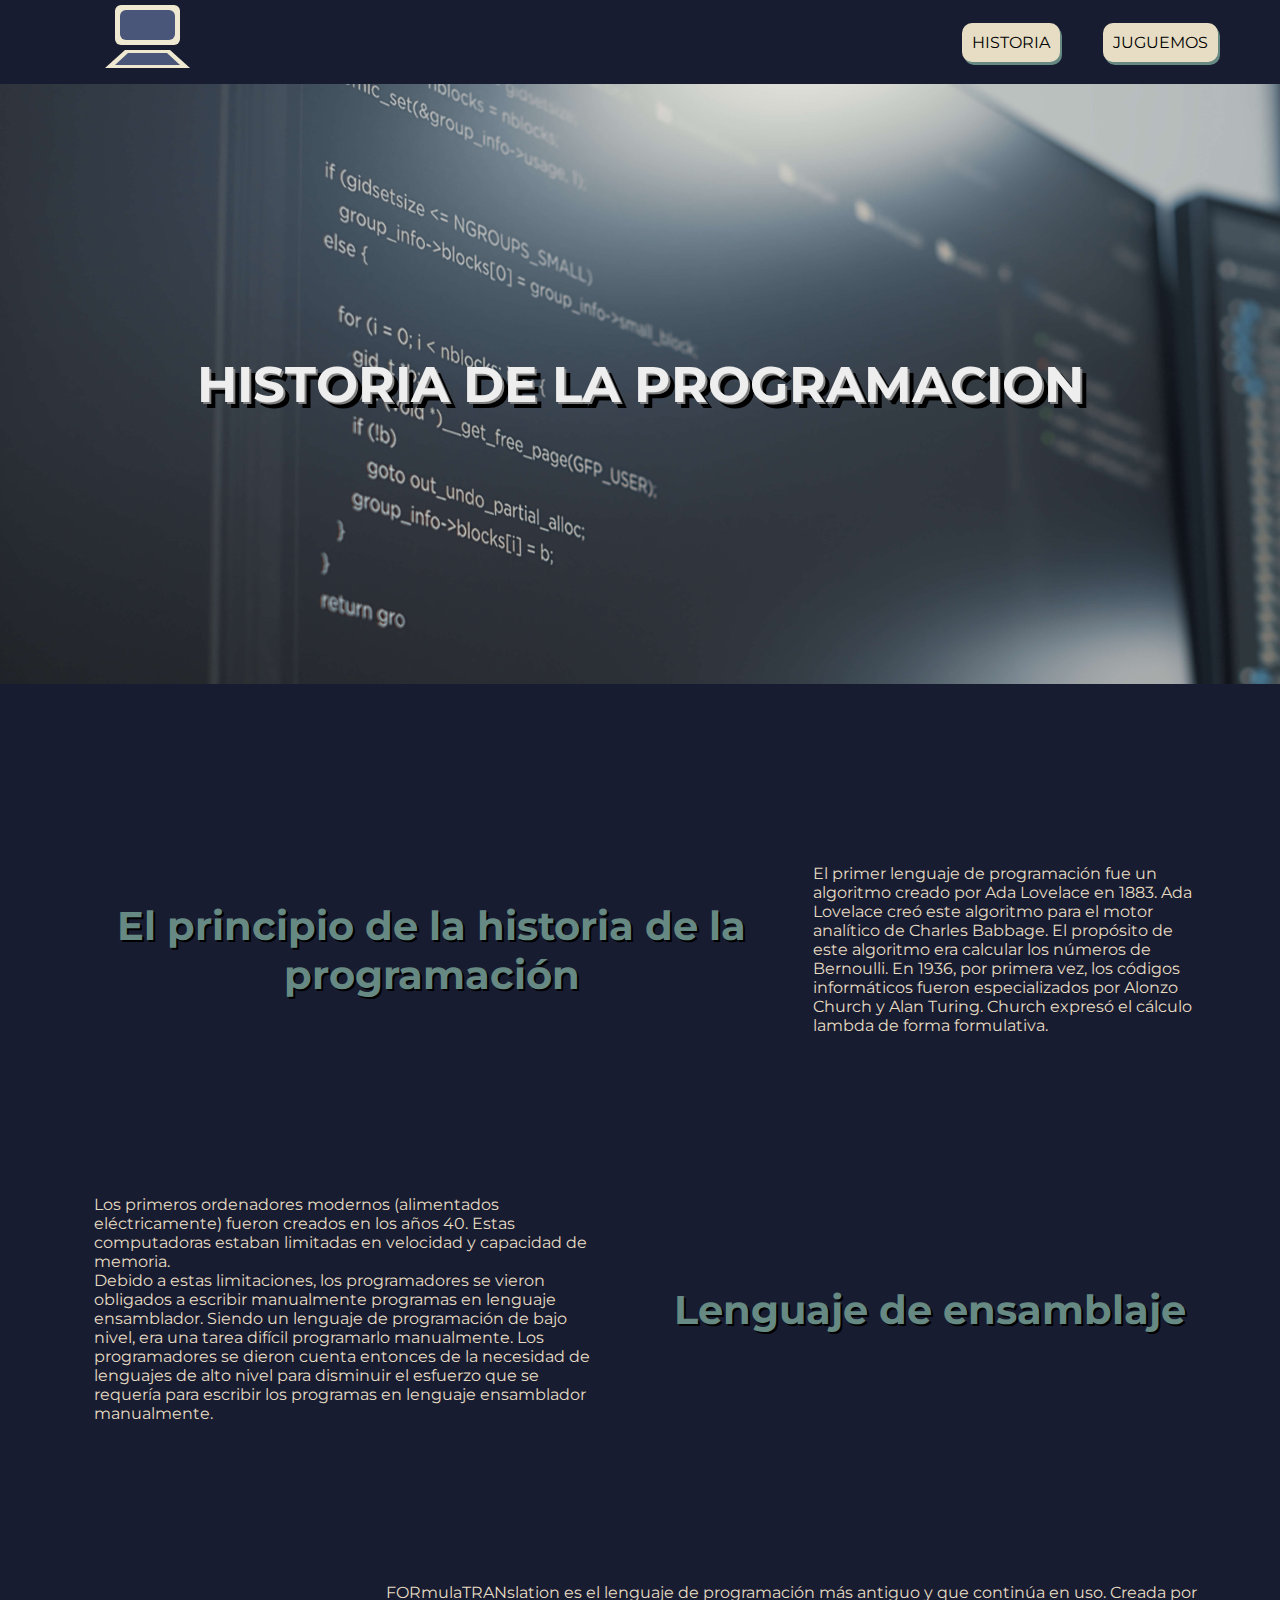
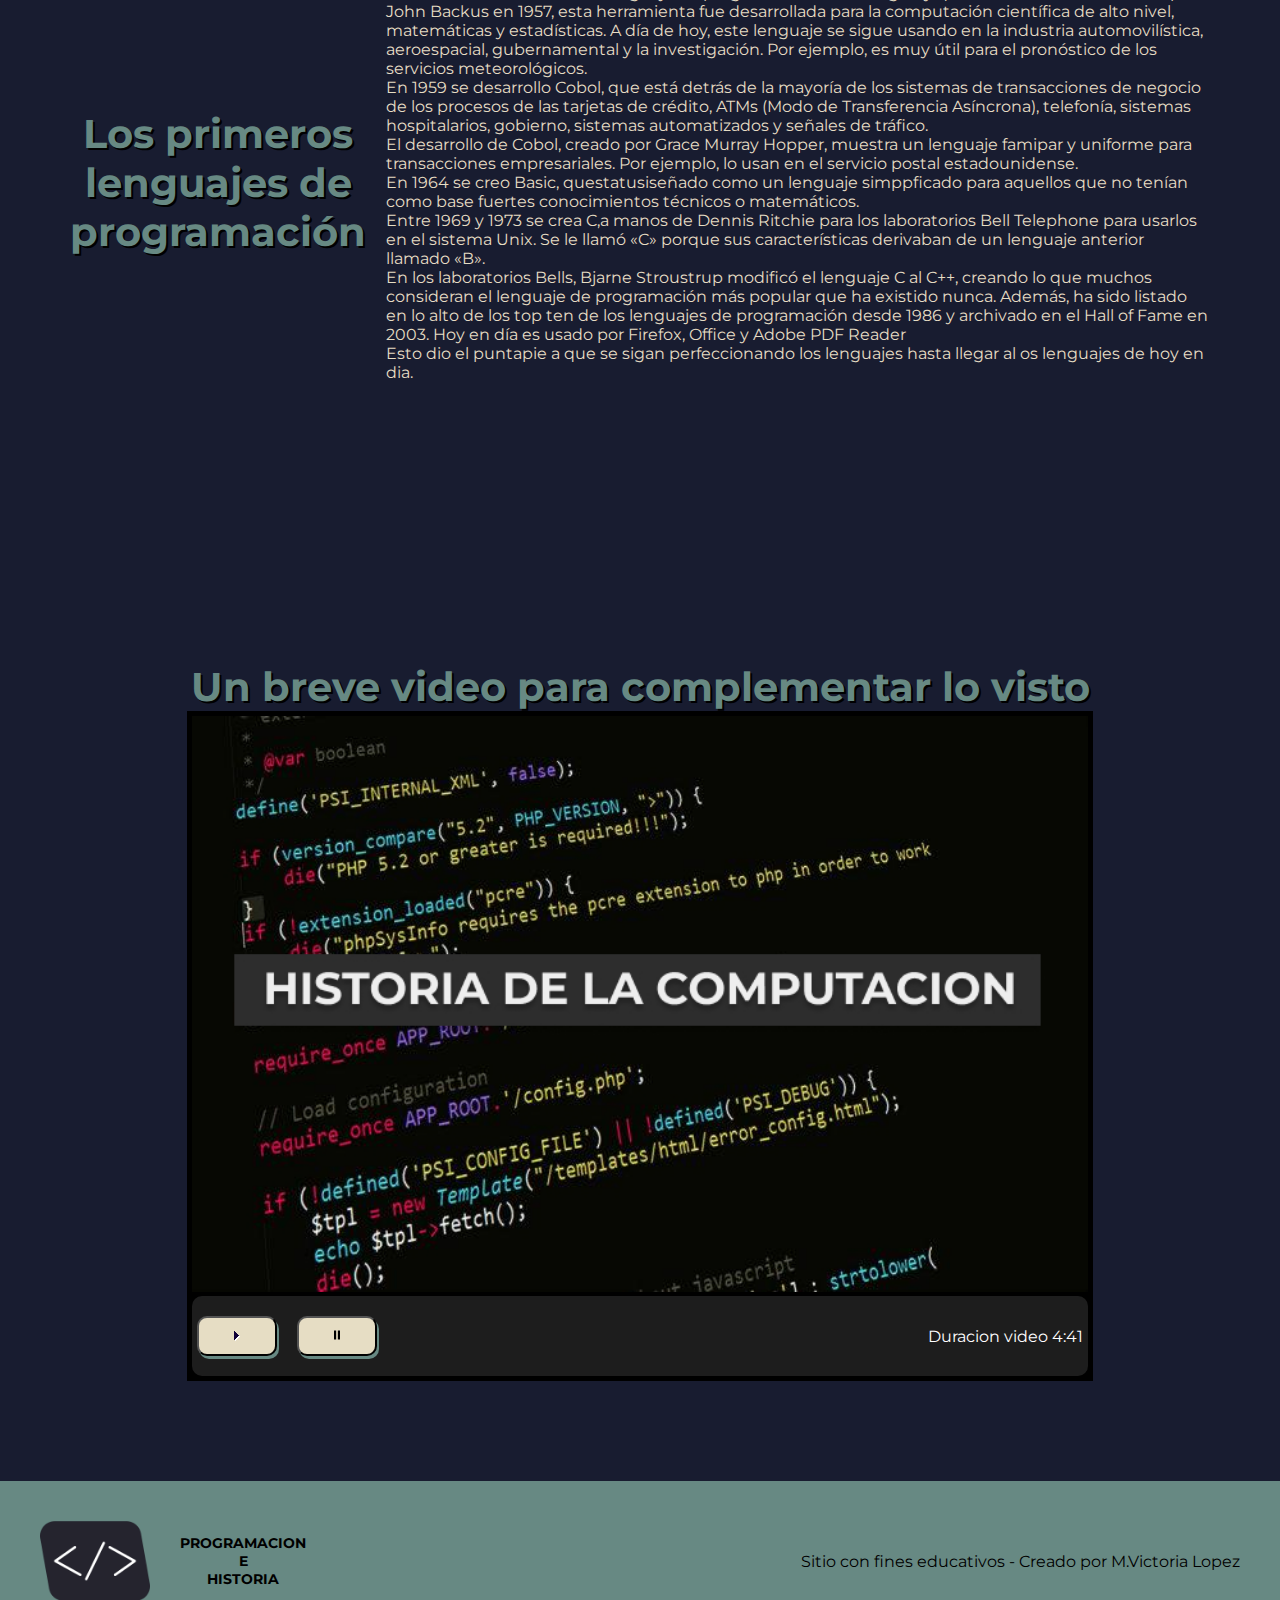
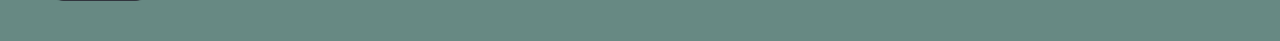
==== historia.html @ 0f558f9a "first commit" ====
<!DOCTYPE html>
<html lang="es">
<head>
    <meta charset="UTF-8">
    <meta name="viewport" content="width=device-width, initial-scale=1.0">
    <title>Historia</title>
    <link rel="stylesheet" href="./proyect.css">
</head>

<body>
    <nav>
        <a class="binicio" href="./index.html">
            <svg>
                <rect id="moni" x="75" y="5" width="65px" height="40px" fill="#F0E9D2" rx="6"></rect>
                <rect id="pantalla" x="80" y="10" width="55px" height="30px" fill="#495579" rx="6"></rect>
                <polygon id="base" points="85 50, 130 50, 150 68, 65 68" fill="#F0E9D2"></polygon>
                <polygon id="teclas" points="88 53, 127 53, 140 65, 75 65" fill="#495579" ></polygon>
           </svg>
        </a>
        <div class="barra-botones">
            <div class="iteminicio">
                <a class="botoninicio" href="./historia.html">HISTORIA</a>
                </div>
                <div class="iteminicio">
                <a class="botoninicio" href="./juego.html">JUGUEMOS</a>
                </div>
        </div>
            
   </nav>

    <h1>HISTORIA DE LA PROGRAMACION</h1>

    <main class="contpadre">
        
        <div class="bloques">
            <h2>El principio de la historia de la programación</h2>
            <p class="texthist">El primer lenguaje de programación fue un algoritmo creado por Ada Lovelace en 1883. Ada Lovelace creó este algoritmo para el motor analítico de Charles Babbage. El propósito de este algoritmo era calcular los números de Bernoulli. En 1936, por primera vez, los códigos informáticos fueron especializados por Alonzo Church y Alan Turing. Church expresó el cálculo lambda de forma formulativa.</p>
        </div>

        <div class="bloques">
            <p class="texthist">
                Los primeros ordenadores modernos (alimentados eléctricamente) fueron creados en los años 40. Estas computadoras estaban limitadas en velocidad y capacidad de memoria.<br>
                Debido a estas limitaciones, los programadores se vieron obligados a escribir manualmente programas en lenguaje ensamblador. Siendo un lenguaje de programación de bajo nivel, era una tarea difícil programarlo manualmente. Los programadores se dieron cuenta entonces de la necesidad de lenguajes de alto nivel para disminuir el esfuerzo que se requería para escribir los programas en lenguaje ensamblador manualmente.
            </p>

            <h2>Lenguaje de ensamblaje</h2>
            
        </div>

        <div class="bloques">
            <h2>Los primeros<br> lenguajes de<br> programación</h2>
            <p >
                FORmulaTRANslation es el lenguaje de programación más antiguo y que continúa en uso. Creada por John Backus en 1957, esta herramienta fue desarrollada para la computación científica de alto nivel, matemáticas y estadísticas. A día de hoy, este lenguaje se sigue usando en la industria automovilística, aeroespacial, gubernamental y la investigación. Por ejemplo, es muy útil para el pronóstico de los servicios meteorológicos.<br>
                En 1959 se desarrollo Cobol, que está detrás de la mayoría de los sistemas de transacciones de negocio de los procesos de las tarjetas de crédito, ATMs (Modo de Transferencia Asíncrona), telefonía, sistemas hospitalarios, gobierno, sistemas automatizados y señales de tráfico.<br>
                El desarrollo de Cobol, creado por Grace Murray Hopper, muestra un lenguaje famipar y uniforme para transacciones empresariales. Por ejemplo, lo usan en el servicio postal estadounidense.<br>
                En 1964 se creo Basic, questatusiseñado como un lenguaje simppficado para aquellos que no tenían como base fuertes conocimientos técnicos o matemáticos.<br>
                Entre 1969 y 1973 se crea C,a manos de Dennis Ritchie para los laboratorios Bell Telephone para usarlos en el sistema Unix. Se le llamó «C» porque sus características derivaban de un lenguaje anterior llamado «B».<br>
                En los laboratorios Bells, Bjarne Stroustrup modificó el lenguaje C al C++, creando lo que muchos consideran el lenguaje de programación más popular que ha existido nunca. Además, ha sido listado en lo alto de los top ten de los lenguajes de programación desde 1986 y archivado en el Hall of Fame en 2003. Hoy en día es usado por Firefox, Office y Adobe PDF Reader<br>
                Esto dio el puntapie a que se sigan perfeccionando los lenguajes hasta llegar al os lenguajes de hoy en dia.
        </p>
        </div>
    </main>
    
    <article class="contevideo">
        <h2>Un breve video para complementar lo visto</h2>
        <section class="espaciovideo">
            <video poster="./assets/imagenes/img-video.jpg" width="100%">
                <source src="./assets/video/historia-Comp.mp4">
                <source src="./assets/video/historia-Comp.ogv"> 
            </video>
            <div class="barra">
                <div class="botonesvideo">
                    <button class="botonv" id="play"><img src="./assets/imagenes/play.svg"></button>
                    <button class="botonv" id="pause"><img src="./assets/imagenes/pausa.svg"></button>
                </div>
                <p class="tiempo"> Duracion video 4:41</p>
            </div>
        </section>
       
    </article>

    <footer class="pie">
        <div class="contenedor">
            <img class="logopie" src="./assets/imagenes/logo.png">
            <p class="titulopie">PROGRAMACION <br>E<br> HISTORIA</p>
        </div>
       <div>
            <p>Sitio con fines educativos - Creado por  M.Victoria Lopez</p>
       </div>
    </footer>

    <script src="./script.js"></script>

</body>
</html>
---- proyect.css ----
@import url('https://fonts.googleapis.com/css2?family=Montserrat:wght@400;600&display=swap');
*{
    font-family: 'Montserrat', sans-serif;
    margin: auto 0px;
}

nav{
    display: flex;
    align-items: center;
    justify-content: space-between;
    margin: 0px 40px;
}

.barra-botones{
    display: flex;
    width: 300px;
    justify-content: space-around
}

.iteminicio{
    display: flex;
    justify-content: end;
    gap: 50px;
}

a{
    text-decoration: none;
    border-radius: 10px;
    box-shadow: 2px 3px #678983;    
   }


.botoninicio{
    background-color:rgb(230, 221, 196);
    padding: 10px;
    color: black;
    
}

.binicio{
    text-decoration: none;
    box-shadow: none
}

.iteminicio:active{
    transform: translate(3px, 2px);
}
.iteminicio:active > .botoninicio{
    box-shadow:0px 0px ;
}

svg{
    width: 150px;
    height: 80px;
}

#moni, #base{
    animation: anime1 5s ease-in 1
}

@keyframes anime1 {
    0% {
        transform: translate(0,-10px);
        opacity: 0;
    }
    20% {
        transform: translate(0,-10px);
        opacity: 0;
    }
    30% {
        transform: translate(0,0);
        opacity: 1;
    }
    90% {
        transform: translate(0,0);
        opacity: 1;
    }
    100% {
        transform: translate(0,0);
        opacity: 1;
    }
    
}

#pantalla, #teclas{
    animation: anime2 5s ease-in 1
}

@keyframes anime2 {
    0% {
        transform: translate(0,-10px);
        opacity:0;}
    30% {
        transform: translate(0,-10px);
        opacity:0;}
    40% {
        transform: translate(0,0);
        opacity:1;}
    90% {
        transform: translate(0,0);
        opacity:1;}

    100% {
            transform:translate(0,0);
            opacity:1;}
        }



body{
    background-color: rgb(24, 28, 48);
}



h1{
    color: rgb(238, 238, 238);
    font-size: 50px;
    background-image: url(./assets/imagenes/codigo.jpg);
    background-size: cover;
    background-position-y: top;
    padding: 100px;
    height:400px;
    display: flex;
    justify-content: space-around;
    align-items: center;
    text-shadow: 2px 2px gray, 6px 6px black;
    
    
    

}

h2{
    color: rgb(103, 137, 131);
    text-shadow: 2px 2px black;
    font-size: 40px;
    text-align: center;
    font-size: 40px;
}

#campotg{
    margin: 100px;
    padding: 100px 20px;
    display: flex;
    flex-direction: row;
    justify-content: center;
    gap: 450px;
    align-items:center ;
}

.targetas{
    background-color: rgb(230, 221, 196);
    border: 5px solid;
    border-color:rgb(103, 137, 131) ;
    display: flex;
    flex-direction: column;
    align-items: center;
    width: 350px;
    height: 400px;
}

.imginicio{
    width:350px;
}

.texto{
    color: black;
    padding: 30px;
    display: flex;
    text-align: center;
}

.botoncard{
    display: flex;
    justify-content: center;
    align-items: center;
    padding: 10px;
    margin-bottom: 20%;
    width: 40%;
    background-color: rgb(24, 28, 48);
    color: white;
    
}

.botoncard:active{
    box-shadow: 0px 0px darkgray;
    transform: translate(3px, 2px);
}


.pie{
    background-color: rgb(103, 137, 131) ;
    padding: 40px;
   display: flex;
   justify-content: space-between;
   color: black;
}

.logopie{
    height: 80px;
}

.titulopie{
    text-align: center;
    font-weight: bolder;
    font-size: 14px;
}

.contenedor{
    display: flex;
    justify-content: space-between;
    gap: 30px;
}


/* -----------------------HISTORIA HTML-------------------*/


.contpadre{
    padding: 100px 20px;
    display: flex;
    flex-direction: column ;
    justify-content: center ;
    align-items: center;   
}



.bloques{
color:  rgb(230, 221, 196);
display: flex;
justify-content: space-around;
align-items: center;
padding: 80px 50px ;
gap: 20px;
}

.texthist{
    width: 45%;
}

.contevideo{
    display: flex;
    flex-direction: column;
    justify-content: center;
    align-items: center;
    padding: 100px 0px;
}

.espaciovideo{
    width: 70%;
    padding: 5px;
    background-color: black;
}

.barra{
    padding: 20px 5px;
    background-color: #1d1d1d;
    border-radius: 10px;
    display: flex;
    justify-content: space-between;
}

.botonesvideo {
    display: flex;
    gap: 20px; 
}

.botonv{
    width: 80px;
    padding: 10px;
    background-color: rgb(230, 221, 196);
    border-radius: 10px;
    box-shadow: 2px 3px #678983;
}

.botonv:active{
    box-shadow: 0px 0px darkgray;
    transform: translate(3px, 2px);
}

.tiempo{
    color: white;
}

/*--------------------JUEGO HTML-----------*/

.juego{
    display: flex;
    flex-direction: column;
    align-items: center;
    padding: 100px 20px;
}

.cuadros{
    display: flex;
    flex-direction: row;
}

.cuadro{
    background-color: grey;
    width: 275px ;
    height: 400px;
    border:solid black;
    display: flex;
    align-items: center;
    justify-content: center;
    color:rgb(230, 221, 196);
}

.cuadro:hover{
    background-color: #1d1d1d;
    
}

#rompecabezas{
    margin: 40px;
    display: flex;
    gap: 10px;
}

#imgrompe1,#imgrompe2,#imgrompe3 {
    width: 275px;
    height: 400px;
}

.reinicio{
      padding: 10px 100px;  
      background-color: #E6DDC4;
      box-shadow: 2px 3px #678983;
      border-radius: 10px;
      margin: auto;
      display: flex;
      justify-content: center;
      margin-bottom: 100px;

}

.reinicio:active{
    box-shadow: 0px 0px darkgray;
    transform: translate(3px, 2px);
}
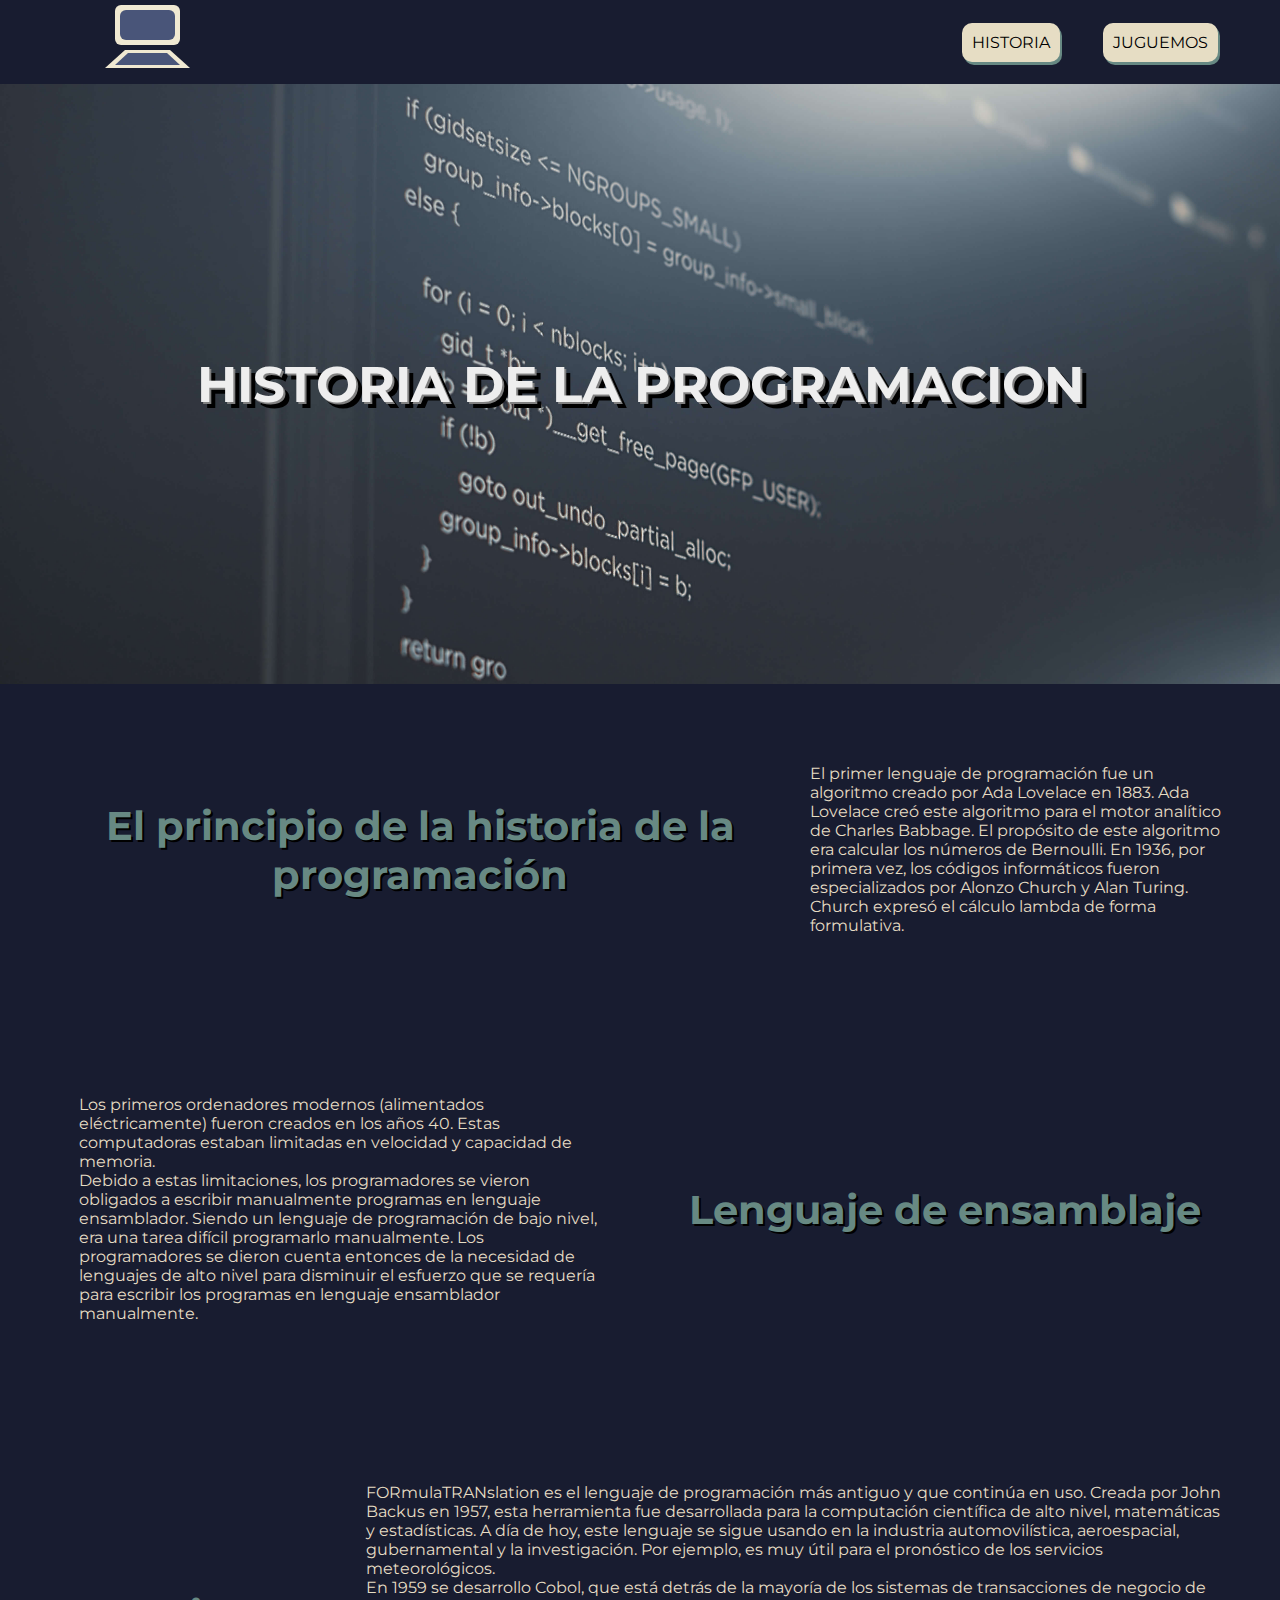
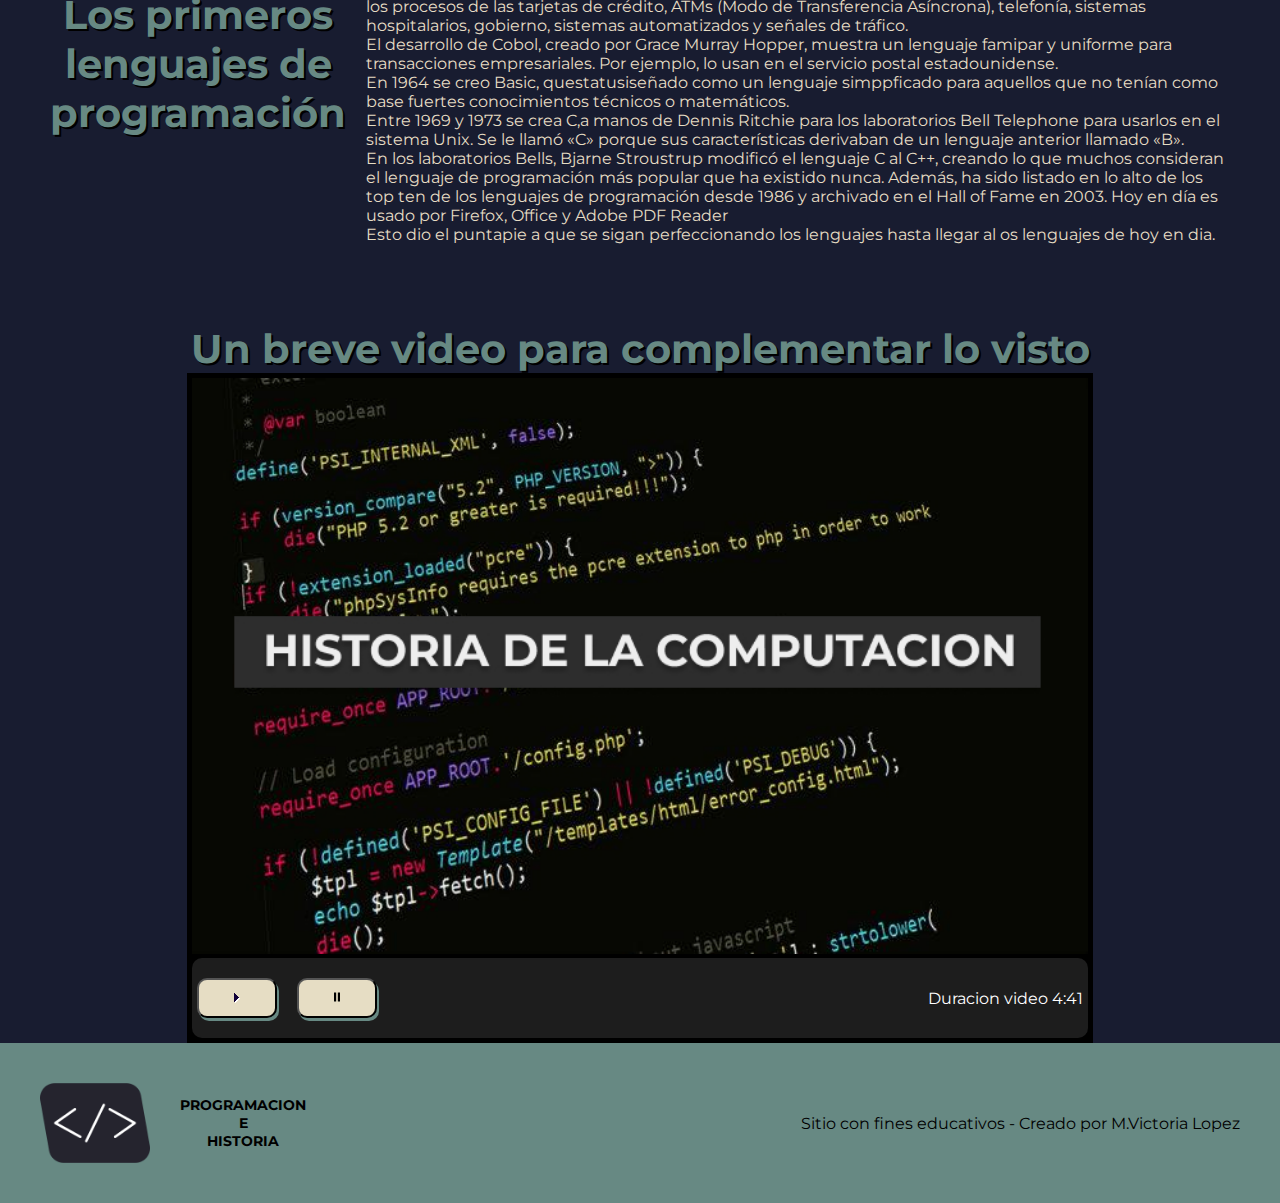
==== commit a8487569: "fix details" ====
--- a/historia.html
+++ b/historia.html
@@ -30,7 +30,7 @@
 
     <h1>HISTORIA DE LA PROGRAMACION</h1>
 
-    <main class="contpadre">
+    <main class="contorno" class="contpadre">
         
         <div class="bloques">
             <h2>El principio de la historia de la programación</h2>
@@ -49,7 +49,7 @@
 
         <div class="bloques">
             <h2>Los primeros<br> lenguajes de<br> programación</h2>
-            <p >
+            <p>
                 FORmulaTRANslation es el lenguaje de programación más antiguo y que continúa en uso. Creada por John Backus en 1957, esta herramienta fue desarrollada para la computación científica de alto nivel, matemáticas y estadísticas. A día de hoy, este lenguaje se sigue usando en la industria automovilística, aeroespacial, gubernamental y la investigación. Por ejemplo, es muy útil para el pronóstico de los servicios meteorológicos.<br>
                 En 1959 se desarrollo Cobol, que está detrás de la mayoría de los sistemas de transacciones de negocio de los procesos de las tarjetas de crédito, ATMs (Modo de Transferencia Asíncrona), telefonía, sistemas hospitalarios, gobierno, sistemas automatizados y señales de tráfico.<br>
                 El desarrollo de Cobol, creado por Grace Murray Hopper, muestra un lenguaje famipar y uniforme para transacciones empresariales. Por ejemplo, lo usan en el servicio postal estadounidense.<br>
@@ -61,7 +61,7 @@
         </div>
     </main>
     
-    <article class="contevideo">
+    <article  class="contorno" class="contevideo">
         <h2>Un breve video para complementar lo visto</h2>
         <section class="espaciovideo">
             <video poster="./assets/imagenes/img-video.jpg" width="100%">
@@ -81,7 +81,7 @@
 
     <footer class="pie">
         <div class="contenedor">
-            <img class="logopie" src="./assets/imagenes/logo.png">
+            <img class="logopie" src="./assets/imagenes/logo.png" alt="ImagenPiedePagina">
             <p class="titulopie">PROGRAMACION <br>E<br> HISTORIA</p>
         </div>
        <div>
--- a/proyect.css
+++ b/proyect.css
@@ -3,61 +3,49 @@
     font-family: 'Montserrat', sans-serif;
     margin: auto 0px;
 }
-
 nav{
     display: flex;
     align-items: center;
     justify-content: space-between;
     margin: 0px 40px;
 }
-
 .barra-botones{
     display: flex;
     width: 300px;
     justify-content: space-around
 }
-
 .iteminicio{
     display: flex;
     justify-content: end;
     gap: 50px;
 }
-
 a{
     text-decoration: none;
     border-radius: 10px;
     box-shadow: 2px 3px #678983;    
    }
-
-
 .botoninicio{
     background-color:rgb(230, 221, 196);
     padding: 10px;
     color: black;
-    
-}
-
+}
 .binicio{
     text-decoration: none;
     box-shadow: none
 }
-
 .iteminicio:active{
     transform: translate(3px, 2px);
 }
 .iteminicio:active > .botoninicio{
     box-shadow:0px 0px ;
 }
-
 svg{
     width: 150px;
     height: 80px;
 }
-
 #moni, #base{
     animation: anime1 5s ease-in 1
 }
-
 @keyframes anime1 {
     0% {
         transform: translate(0,-10px);
@@ -78,14 +66,11 @@
     100% {
         transform: translate(0,0);
         opacity: 1;
-    }
-    
-}
-
+    }   
+}
 #pantalla, #teclas{
     animation: anime2 5s ease-in 1
 }
-
 @keyframes anime2 {
     0% {
         transform: translate(0,-10px);
@@ -99,24 +84,18 @@
     90% {
         transform: translate(0,0);
         opacity:1;}
-
     100% {
             transform:translate(0,0);
             opacity:1;}
-        }
-
-
-
+    }
 body{
     background-color: rgb(24, 28, 48);
 }
-
-
-
 h1{
     color: rgb(238, 238, 238);
     font-size: 50px;
     background-image: url(./assets/imagenes/codigo.jpg);
+    background-attachment: fixed;
     background-size: cover;
     background-position-y: top;
     padding: 100px;
@@ -125,12 +104,7 @@
     justify-content: space-around;
     align-items: center;
     text-shadow: 2px 2px gray, 6px 6px black;
-    
-    
-    
-
-}
-
+}
 h2{
     color: rgb(103, 137, 131);
     text-shadow: 2px 2px black;
@@ -138,7 +112,6 @@
     text-align: center;
     font-size: 40px;
 }
-
 #campotg{
     margin: 100px;
     padding: 100px 20px;
@@ -148,7 +121,6 @@
     gap: 450px;
     align-items:center ;
 }
-
 .targetas{
     background-color: rgb(230, 221, 196);
     border: 5px solid;
@@ -159,18 +131,15 @@
     width: 350px;
     height: 400px;
 }
-
 .imginicio{
     width:350px;
 }
-
 .texto{
     color: black;
     padding: 30px;
     display: flex;
     text-align: center;
 }
-
 .botoncard{
     display: flex;
     justify-content: center;
@@ -180,15 +149,11 @@
     width: 40%;
     background-color: rgb(24, 28, 48);
     color: white;
-    
-}
-
+}
 .botoncard:active{
     box-shadow: 0px 0px darkgray;
     transform: translate(3px, 2px);
 }
-
-
 .pie{
     background-color: rgb(103, 137, 131) ;
     padding: 40px;
@@ -196,7 +161,6 @@
    justify-content: space-between;
    color: black;
 }
-
 .logopie{
     height: 80px;
 }
@@ -206,27 +170,24 @@
     font-weight: bolder;
     font-size: 14px;
 }
-
 .contenedor{
     display: flex;
     justify-content: space-between;
     gap: 30px;
 }
-
-
-/* -----------------------HISTORIA HTML-------------------*/
-
-
-.contpadre{
-    padding: 100px 20px;
+/* ---------------------------------------------HISTORIA HTML----------------------------------------------------*/
+.contorno {
     display: flex;
     flex-direction: column ;
     justify-content: center ;
     align-items: center;   
 }
-
-
-
+.contpadre{
+    padding: 100px 20px;
+}
+.contevideo{
+    padding: 100px 0px;
+}
 .bloques{
 color:  rgb(230, 221, 196);
 display: flex;
@@ -235,25 +196,14 @@
 padding: 80px 50px ;
 gap: 20px;
 }
-
 .texthist{
     width: 45%;
 }
-
-.contevideo{
-    display: flex;
-    flex-direction: column;
-    justify-content: center;
-    align-items: center;
-    padding: 100px 0px;
-}
-
 .espaciovideo{
     width: 70%;
     padding: 5px;
     background-color: black;
 }
-
 .barra{
     padding: 20px 5px;
     background-color: #1d1d1d;
@@ -261,12 +211,10 @@
     display: flex;
     justify-content: space-between;
 }
-
 .botonesvideo {
     display: flex;
     gap: 20px; 
 }
-
 .botonv{
     width: 80px;
     padding: 10px;
@@ -274,30 +222,24 @@
     border-radius: 10px;
     box-shadow: 2px 3px #678983;
 }
-
 .botonv:active{
     box-shadow: 0px 0px darkgray;
     transform: translate(3px, 2px);
 }
-
 .tiempo{
     color: white;
 }
-
-/*--------------------JUEGO HTML-----------*/
-
+/*---------------------------------------------------JUEGO HTML--------------------------------------------*/
 .juego{
     display: flex;
     flex-direction: column;
     align-items: center;
     padding: 100px 20px;
 }
-
 .cuadros{
     display: flex;
     flex-direction: row;
 }
-
 .cuadro{
     background-color: grey;
     width: 275px ;
@@ -308,23 +250,18 @@
     justify-content: center;
     color:rgb(230, 221, 196);
 }
-
 .cuadro:hover{
-    background-color: #1d1d1d;
-    
-}
-
+    background-color: #1d1d1d;  
+}
 #rompecabezas{
     margin: 40px;
     display: flex;
     gap: 10px;
 }
-
 #imgrompe1,#imgrompe2,#imgrompe3 {
     width: 275px;
     height: 400px;
 }
-
 .reinicio{
       padding: 10px 100px;  
       background-color: #E6DDC4;
@@ -334,9 +271,7 @@
       display: flex;
       justify-content: center;
       margin-bottom: 100px;
-
-}
-
+}
 .reinicio:active{
     box-shadow: 0px 0px darkgray;
     transform: translate(3px, 2px);
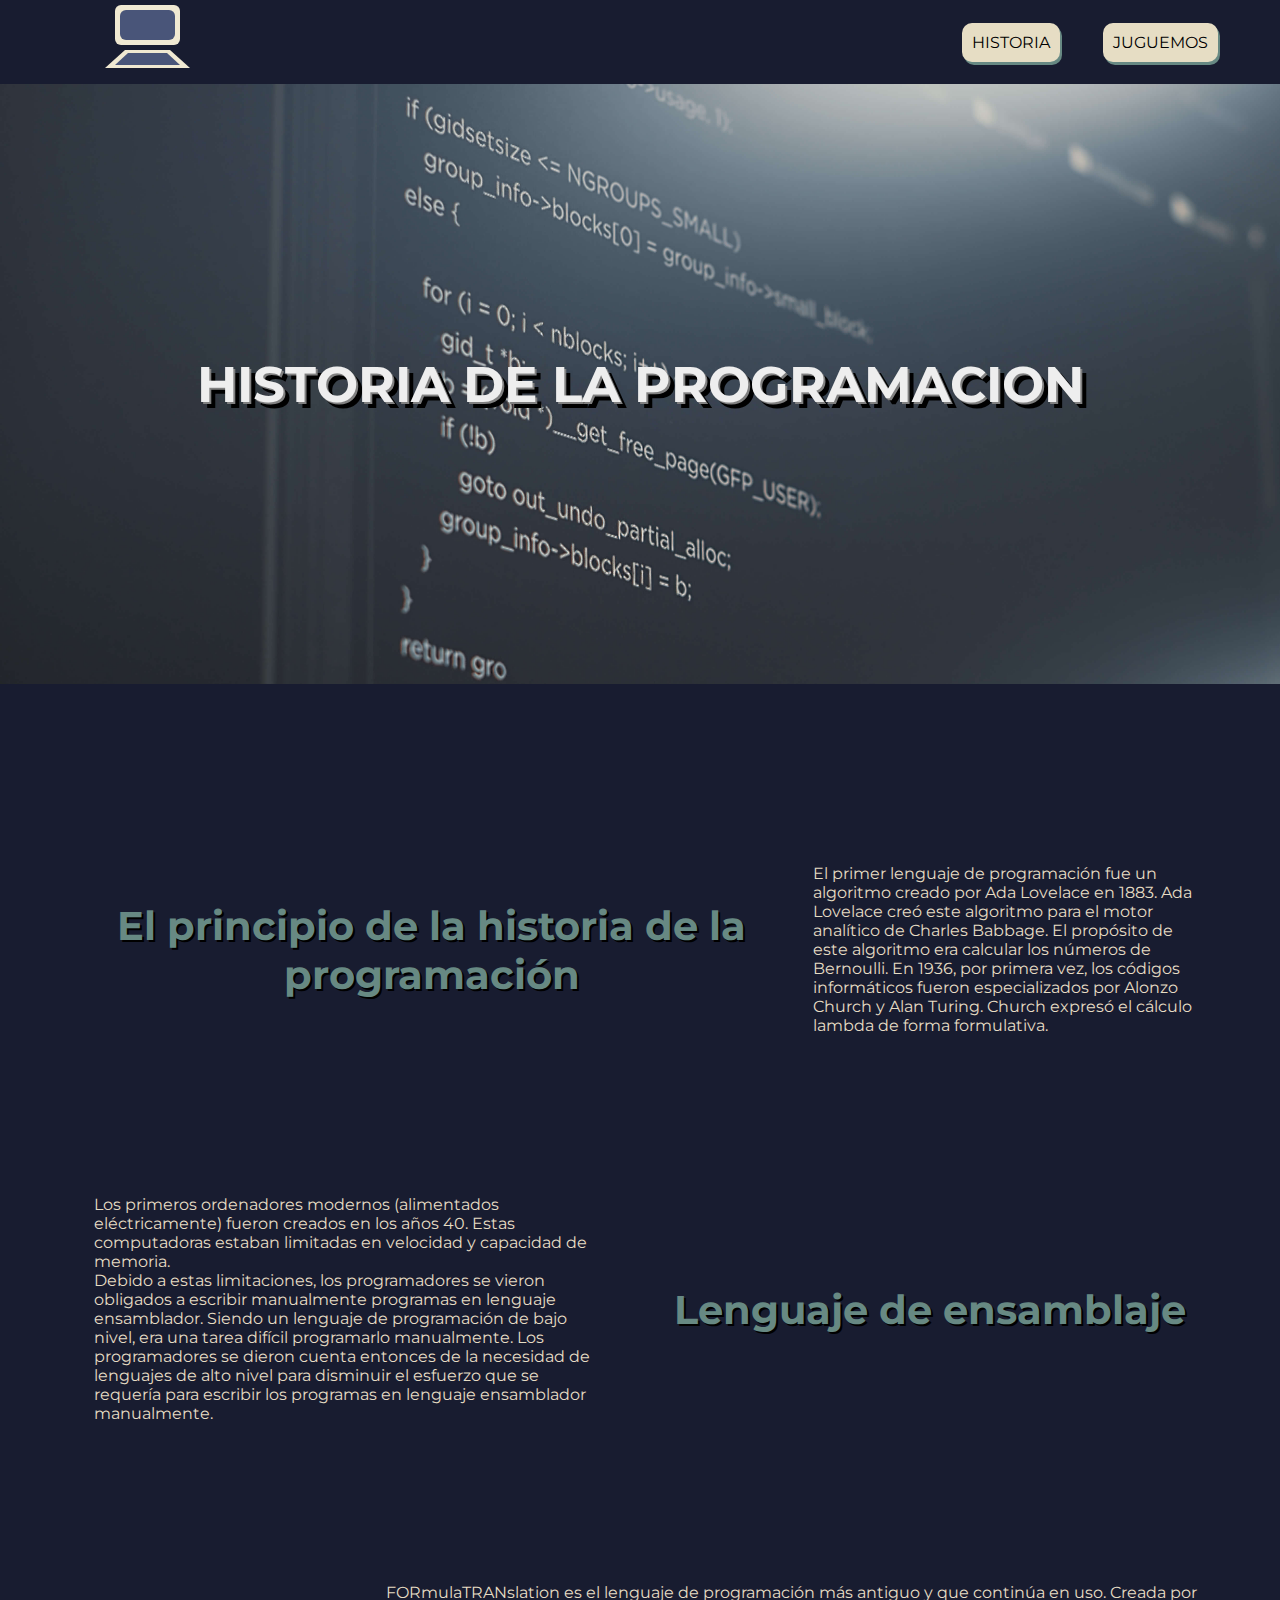
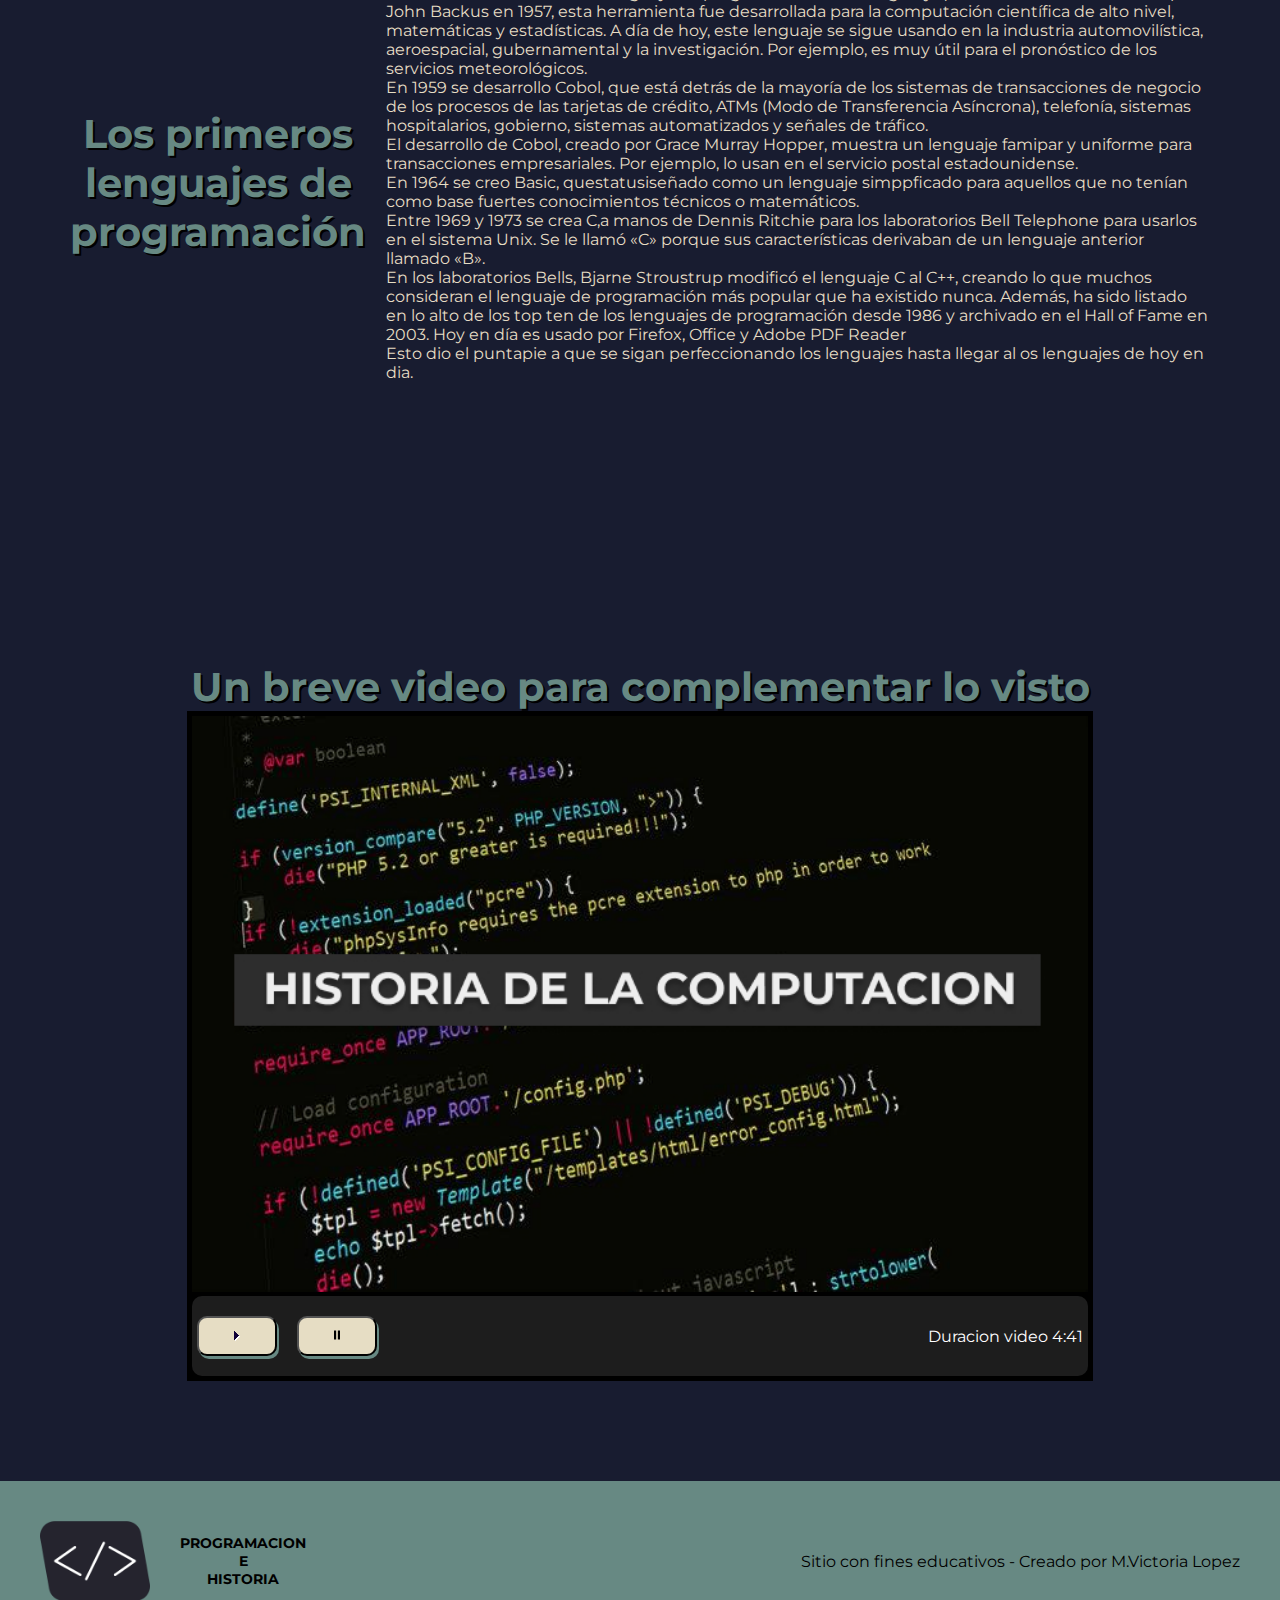
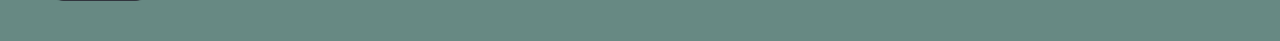
==== commit 6f27645e: "details" ====
--- a/historia.html
+++ b/historia.html
@@ -30,7 +30,7 @@
 
     <h1>HISTORIA DE LA PROGRAMACION</h1>
 
-    <main class="contorno" class="contpadre">
+    <main class="contorno" id="contpadre">
         
         <div class="bloques">
             <h2>El principio de la historia de la programación</h2>
@@ -61,7 +61,7 @@
         </div>
     </main>
     
-    <article  class="contorno" class="contevideo">
+    <article  class="contorno" id="contvideo">
         <h2>Un breve video para complementar lo visto</h2>
         <section class="espaciovideo">
             <video poster="./assets/imagenes/img-video.jpg" width="100%">
--- a/proyect.css
+++ b/proyect.css
@@ -3,46 +3,56 @@
     font-family: 'Montserrat', sans-serif;
     margin: auto 0px;
 }
+
 nav{
     display: flex;
     align-items: center;
     justify-content: space-between;
     margin: 0px 40px;
 }
+
 .barra-botones{
     display: flex;
     width: 300px;
     justify-content: space-around
 }
+
 .iteminicio{
     display: flex;
     justify-content: end;
     gap: 50px;
 }
+
 a{
     text-decoration: none;
     border-radius: 10px;
     box-shadow: 2px 3px #678983;    
    }
+
 .botoninicio{
     background-color:rgb(230, 221, 196);
     padding: 10px;
     color: black;
 }
+
 .binicio{
     text-decoration: none;
     box-shadow: none
 }
+
 .iteminicio:active{
     transform: translate(3px, 2px);
 }
+
 .iteminicio:active > .botoninicio{
     box-shadow:0px 0px ;
 }
+
 svg{
     width: 150px;
     height: 80px;
 }
+
 #moni, #base{
     animation: anime1 5s ease-in 1
 }
@@ -88,9 +98,11 @@
             transform:translate(0,0);
             opacity:1;}
     }
+
 body{
     background-color: rgb(24, 28, 48);
 }
+
 h1{
     color: rgb(238, 238, 238);
     font-size: 50px;
@@ -105,6 +117,7 @@
     align-items: center;
     text-shadow: 2px 2px gray, 6px 6px black;
 }
+
 h2{
     color: rgb(103, 137, 131);
     text-shadow: 2px 2px black;
@@ -112,15 +125,16 @@
     text-align: center;
     font-size: 40px;
 }
+
 #campotg{
     margin: 100px;
     padding: 100px 20px;
     display: flex;
     flex-direction: row;
-    justify-content: center;
-    gap: 450px;
+    justify-content: space-evenly;
     align-items:center ;
 }
+
 .targetas{
     background-color: rgb(230, 221, 196);
     border: 5px solid;
@@ -131,15 +145,18 @@
     width: 350px;
     height: 400px;
 }
+
 .imginicio{
     width:350px;
 }
+
 .texto{
     color: black;
     padding: 30px;
     display: flex;
     text-align: center;
 }
+
 .botoncard{
     display: flex;
     justify-content: center;
@@ -150,10 +167,12 @@
     background-color: rgb(24, 28, 48);
     color: white;
 }
+
 .botoncard:active{
     box-shadow: 0px 0px darkgray;
     transform: translate(3px, 2px);
 }
+
 .pie{
     background-color: rgb(103, 137, 131) ;
     padding: 40px;
@@ -161,6 +180,7 @@
    justify-content: space-between;
    color: black;
 }
+
 .logopie{
     height: 80px;
 }
@@ -170,24 +190,28 @@
     font-weight: bolder;
     font-size: 14px;
 }
+
 .contenedor{
     display: flex;
     justify-content: space-between;
     gap: 30px;
 }
 /* ---------------------------------------------HISTORIA HTML----------------------------------------------------*/
-.contorno {
+.contorno{
     display: flex;
     flex-direction: column ;
     justify-content: center ;
     align-items: center;   
 }
-.contpadre{
+
+#contpadre{
     padding: 100px 20px;
 }
-.contevideo{
+
+#contvideo{
     padding: 100px 0px;
 }
+
 .bloques{
 color:  rgb(230, 221, 196);
 display: flex;
@@ -196,14 +220,17 @@
 padding: 80px 50px ;
 gap: 20px;
 }
+
 .texthist{
     width: 45%;
 }
+
 .espaciovideo{
     width: 70%;
     padding: 5px;
     background-color: black;
 }
+
 .barra{
     padding: 20px 5px;
     background-color: #1d1d1d;
@@ -211,10 +238,12 @@
     display: flex;
     justify-content: space-between;
 }
+
 .botonesvideo {
     display: flex;
     gap: 20px; 
 }
+
 .botonv{
     width: 80px;
     padding: 10px;
@@ -222,10 +251,12 @@
     border-radius: 10px;
     box-shadow: 2px 3px #678983;
 }
+
 .botonv:active{
     box-shadow: 0px 0px darkgray;
     transform: translate(3px, 2px);
 }
+
 .tiempo{
     color: white;
 }
@@ -236,10 +267,12 @@
     align-items: center;
     padding: 100px 20px;
 }
+
 .cuadros{
     display: flex;
     flex-direction: row;
 }
+
 .cuadro{
     background-color: grey;
     width: 275px ;
@@ -250,18 +283,22 @@
     justify-content: center;
     color:rgb(230, 221, 196);
 }
+
 .cuadro:hover{
     background-color: #1d1d1d;  
 }
+
 #rompecabezas{
     margin: 40px;
     display: flex;
     gap: 10px;
 }
+
 #imgrompe1,#imgrompe2,#imgrompe3 {
     width: 275px;
     height: 400px;
 }
+
 .reinicio{
       padding: 10px 100px;  
       background-color: #E6DDC4;
@@ -272,7 +309,8 @@
       justify-content: center;
       margin-bottom: 100px;
 }
+
 .reinicio:active{
     box-shadow: 0px 0px darkgray;
     transform: translate(3px, 2px);
-}+}
